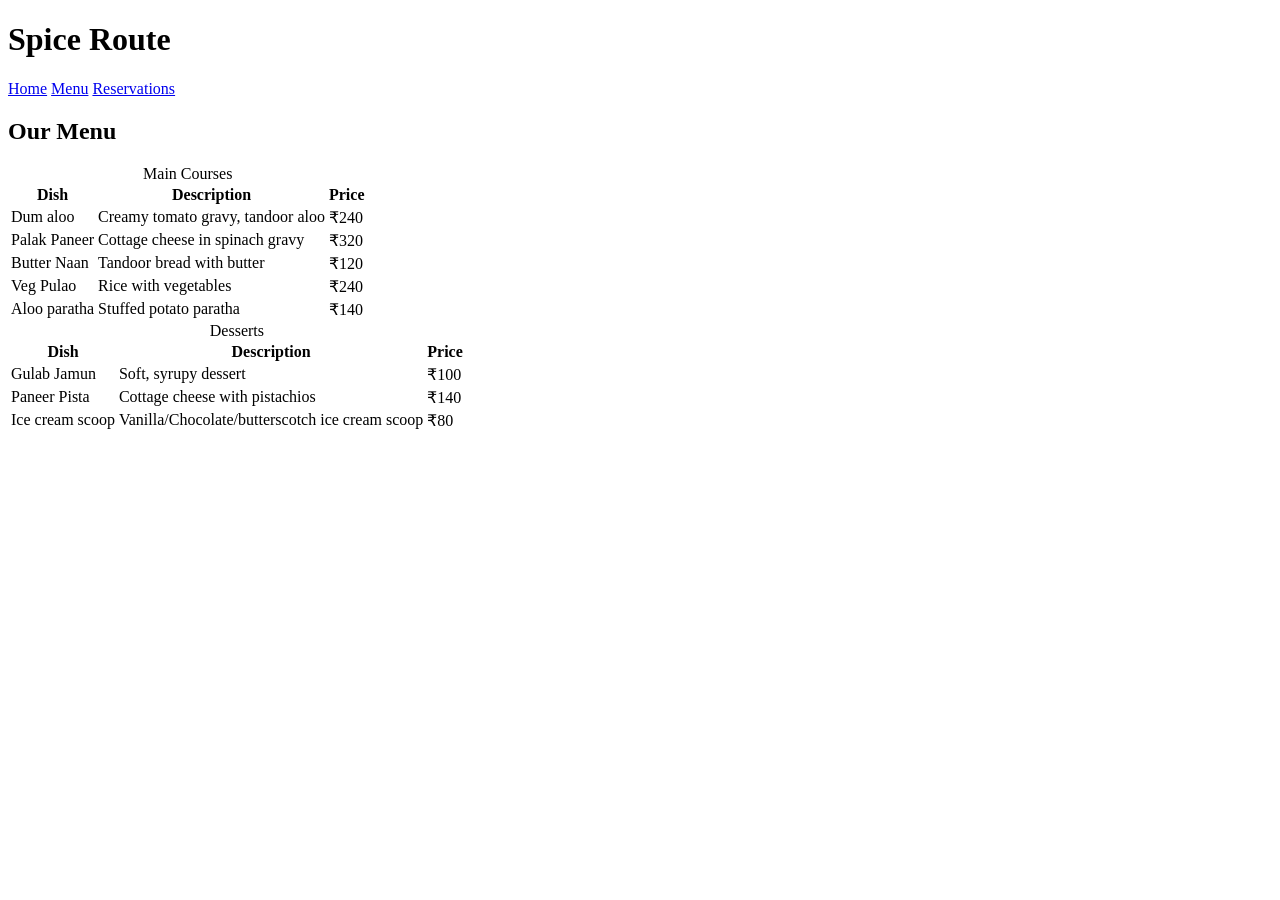
==== menu.html @ 81283fa0 "Restaurant site: home, menu, reservation form" ====
<!doctype html>
<html lang="en">
  <head>
    <meta charset="UTF-8" />
    <meta name="viewport" content="width=device-width, initial-scale=1.0" />
    <title>Menu | Spice Route</title>
  </head>
  <body>
    <header>
      <h1>Spice Route</h1>
      <nav>
        <a href="index.html">Home</a>
        <a href="menu.html">Menu</a>
        <a href="reserve.html">Reservations</a>
      </nav>
    </header>
    <main>
      <h2>Our Menu</h2>
      <table>
        <caption>
          Main Courses
        </caption>
        <thead>
          <tr>
            <th>Dish</th>
            <th>Description</th>
            <th>Price</th>
          </tr>
        </thead>
        <tbody>
          <tr>
            <td>Dum aloo</td>
            <td>Creamy tomato gravy, tandoor aloo</td>
            <td>₹240</td>
          </tr>
          <tr>
            <td>Palak Paneer</td>
            <td>Cottage cheese in spinach gravy</td>
            <td>₹320</td>
          </tr>
          <tr>
            <td>Butter Naan</td>
            <td>Tandoor bread with butter</td>
            <td>₹120</td>
          </tr>
          <tr>
            <td>Veg Pulao</td>
            <td>Rice with vegetables</td>
            <td>₹240</td>
          </tr>
          <tr>
            <td>Aloo paratha</td>
            <td>Stuffed potato paratha</td>
            <td>₹140</td>
          </tr>
        </tbody>
      </table>
      <table>
        <caption>
          Desserts
        </caption>
        <thead>
          <tr>
            <th>Dish</th>
            <th>Description</th>
            <th>Price</th>
          </tr>
        </thead>
        <tbody>
          <tr>
            <td>Gulab Jamun</td>
            <td>Soft, syrupy dessert</td>
            <td>₹100</td>
          </tr>
          <tr>
            <td>Paneer Pista</td>
            <td>Cottage cheese with pistachios</td>
            <td>₹140</td>
          </tr>
          <tr>
            <td>Ice cream scoop</td>
            <td>Vanilla/Chocolate/butterscotch ice cream scoop</td>
            <td>₹80</td>
          </tr>
        </tbody>
      </table>
    </main>
  </body>
</html>
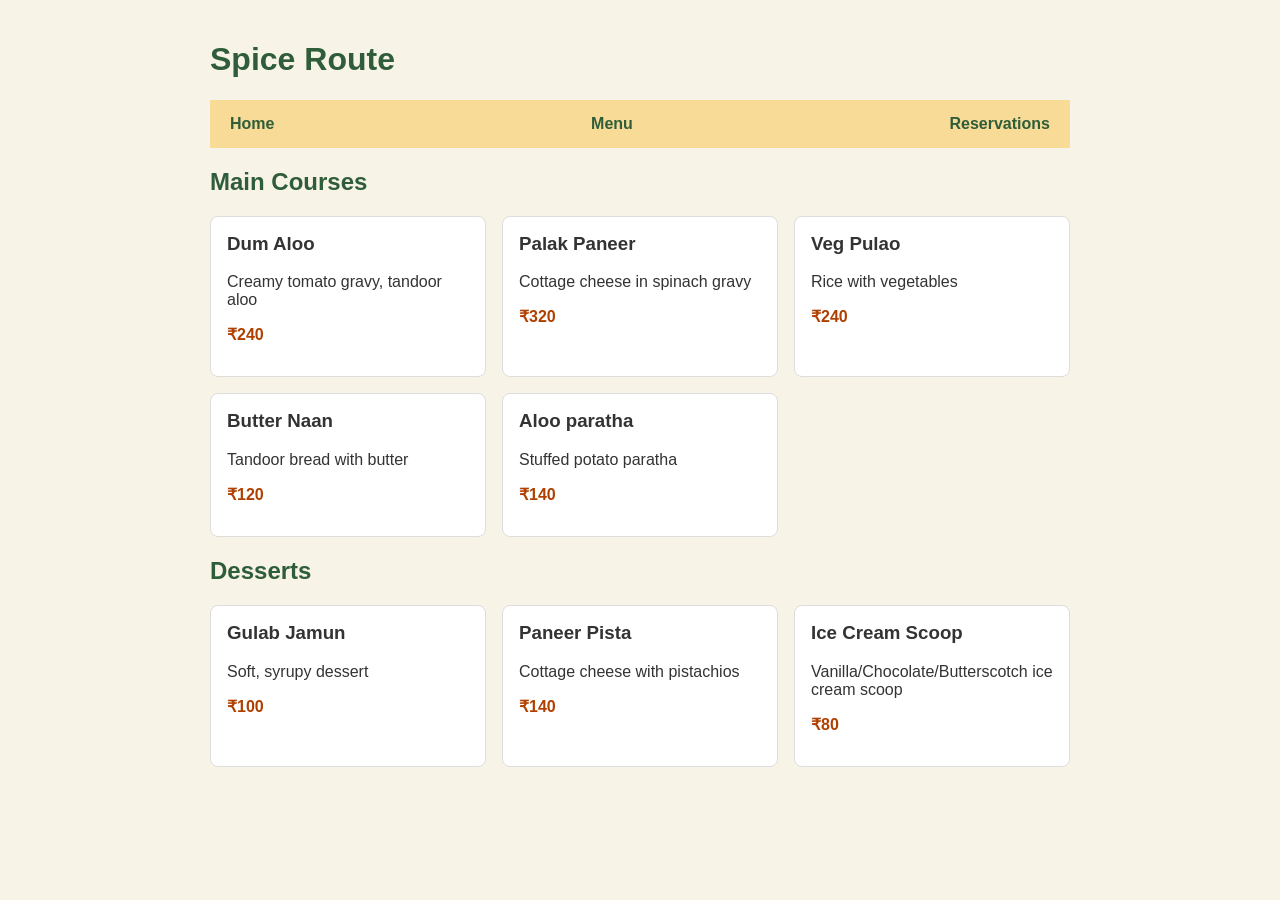
==== commit ab741a0f: "Style.css added" ====
--- a/menu.html
+++ b/menu.html
@@ -4,6 +4,7 @@
     <meta charset="UTF-8" />
     <meta name="viewport" content="width=device-width, initial-scale=1.0" />
     <title>Menu | Spice Route</title>
+    <link rel="stylesheet" href="style.css" />
   </head>
   <body>
     <header>
@@ -15,75 +16,64 @@
       </nav>
     </header>
     <main>
-      <h2>Our Menu</h2>
-      <table>
-        <caption>
-          Main Courses
-        </caption>
-        <thead>
-          <tr>
-            <th>Dish</th>
-            <th>Description</th>
-            <th>Price</th>
-          </tr>
-        </thead>
-        <tbody>
-          <tr>
-            <td>Dum aloo</td>
-            <td>Creamy tomato gravy, tandoor aloo</td>
-            <td>₹240</td>
-          </tr>
-          <tr>
-            <td>Palak Paneer</td>
-            <td>Cottage cheese in spinach gravy</td>
-            <td>₹320</td>
-          </tr>
-          <tr>
-            <td>Butter Naan</td>
-            <td>Tandoor bread with butter</td>
-            <td>₹120</td>
-          </tr>
-          <tr>
-            <td>Veg Pulao</td>
-            <td>Rice with vegetables</td>
-            <td>₹240</td>
-          </tr>
-          <tr>
-            <td>Aloo paratha</td>
-            <td>Stuffed potato paratha</td>
-            <td>₹140</td>
-          </tr>
-        </tbody>
-      </table>
-      <table>
-        <caption>
-          Desserts
-        </caption>
-        <thead>
-          <tr>
-            <th>Dish</th>
-            <th>Description</th>
-            <th>Price</th>
-          </tr>
-        </thead>
-        <tbody>
-          <tr>
-            <td>Gulab Jamun</td>
-            <td>Soft, syrupy dessert</td>
-            <td>₹100</td>
-          </tr>
-          <tr>
-            <td>Paneer Pista</td>
-            <td>Cottage cheese with pistachios</td>
-            <td>₹140</td>
-          </tr>
-          <tr>
-            <td>Ice cream scoop</td>
-            <td>Vanilla/Chocolate/butterscotch ice cream scoop</td>
-            <td>₹80</td>
-          </tr>
-        </tbody>
-      </table>
+      <section>
+        <h2>Main Courses</h2>
+        <div class="menu-grid">
+          <article class="dish">
+            <h3>Dum Aloo</h3>
+            <p>Creamy tomato gravy, tandoor aloo</p>
+            <p class="price">₹240</p>
+          </article>
+
+          <article class="dish">
+            <h3>Palak Paneer</h3>
+            <p>Cottage cheese in spinach gravy</p>
+            <p class="price">₹320</p>
+          </article>
+
+          <article class="dish">
+            <h3>Veg Pulao</h3>
+            <p>Rice with vegetables</p>
+            <p class="price">₹240</p>
+          </article>
+
+          <article class="dish">
+            <h3>Butter Naan</h3>
+            <p>Tandoor bread with butter</p>
+            <p class="price">₹120</p>
+          </article>
+
+          <article class="dish">
+            <h3>Aloo paratha</h3>
+            <p>Stuffed potato paratha</p>
+            <p class="price">₹140</p>
+          </article>
+        </div>
+      </section>
+
+      <section>
+        <h2>Desserts</h2>
+
+        <div class="menu-grid">
+          <article class="dish">
+            <h3>Gulab Jamun</h3>
+            <p>Soft, syrupy dessert</p>
+            <p class="price">₹100</p>
+          </article>
+
+          <article class="dish">
+            <h3>Paneer Pista</h3>
+            <p>Cottage cheese with pistachios</p>
+            <p class="price">₹140</p>
+          </article>
+
+          <article class="dish">
+            <h3>Ice Cream Scoop</h3>
+            <p>Vanilla/Chocolate/Butterscotch ice cream scoop</p>
+            <p class="price">₹80</p>
+          </article>
+        </div>
+      </section>
     </main>
   </body>
 </html>
--- a/style.css
+++ b/style.css
@@ -0,0 +1,112 @@
+* {
+  box-sizing: border-box;
+}
+
+body {
+  font-family: Arial, Helvetica, sans-serif;
+  background-color: #f8f3e7;
+  color: #333333;
+  max-width: 900px;
+  margin: 0 auto;
+  padding: 20px;
+}
+
+h1,
+h2 {
+  color: #2f5d3a;
+}
+
+nav a {
+  text-decoration: none;
+  color: #2f5d3a;
+  font-weight: bold;
+}
+
+nav a:hover {
+  color: #b8860b;
+}
+
+nav {
+  display: flex;
+  justify-content: space-between;
+  gap: 20px;
+  padding: 15px 20px;
+  background-color: #f8db97;
+}
+
+.menu-grid {
+  display: grid;
+  grid-template-columns: repeat(3, 1fr);
+  gap: 16px;
+}
+
+.dish {
+  background-color: #ffffff;
+  border: 1px solid #ddd;
+  border-radius: 8px;
+  padding: 16px;
+}
+
+.dish h3 {
+  margin-top: 0;
+}
+
+.price {
+  font-weight: bold;
+  color: #b04000;
+}
+
+@media (max-width: 900px) {
+  .menu-grid {
+    grid-template-columns: repeat(2, 1fr);
+  }
+}
+
+@media (max-width: 600px) {
+  .menu-grid {
+    grid-template-columns: 1fr;
+  }
+}
+
+form {
+  background-color: #ffffff;
+  border: 1px solid #ddd;
+  border-radius: 8px;
+  padding: 24px;
+  max-width: 480px;
+}
+
+form label {
+  display: block;
+  margin-bottom: 4px;
+  font-weight: bold;
+}
+
+form input,
+form select {
+  display: block;
+  width: 100%;
+  padding: 8px;
+  border: 1px solid #ccc;
+  border-radius: 4px;
+  margin-bottom: 4px;
+}
+
+form input:focus {
+  outline: 2px solid #2f5d3a;
+  border-color: #2f5d3a;
+}
+
+button {
+  background-color: #2f5d3a;
+  color: #ffffff;
+  border: none;
+  padding: 10px 24px;
+  border-radius: 4px;
+  font-size: 16px;
+  cursor: pointer;
+}
+
+button:hover {
+  background-color: #3d7a4c;
+}
